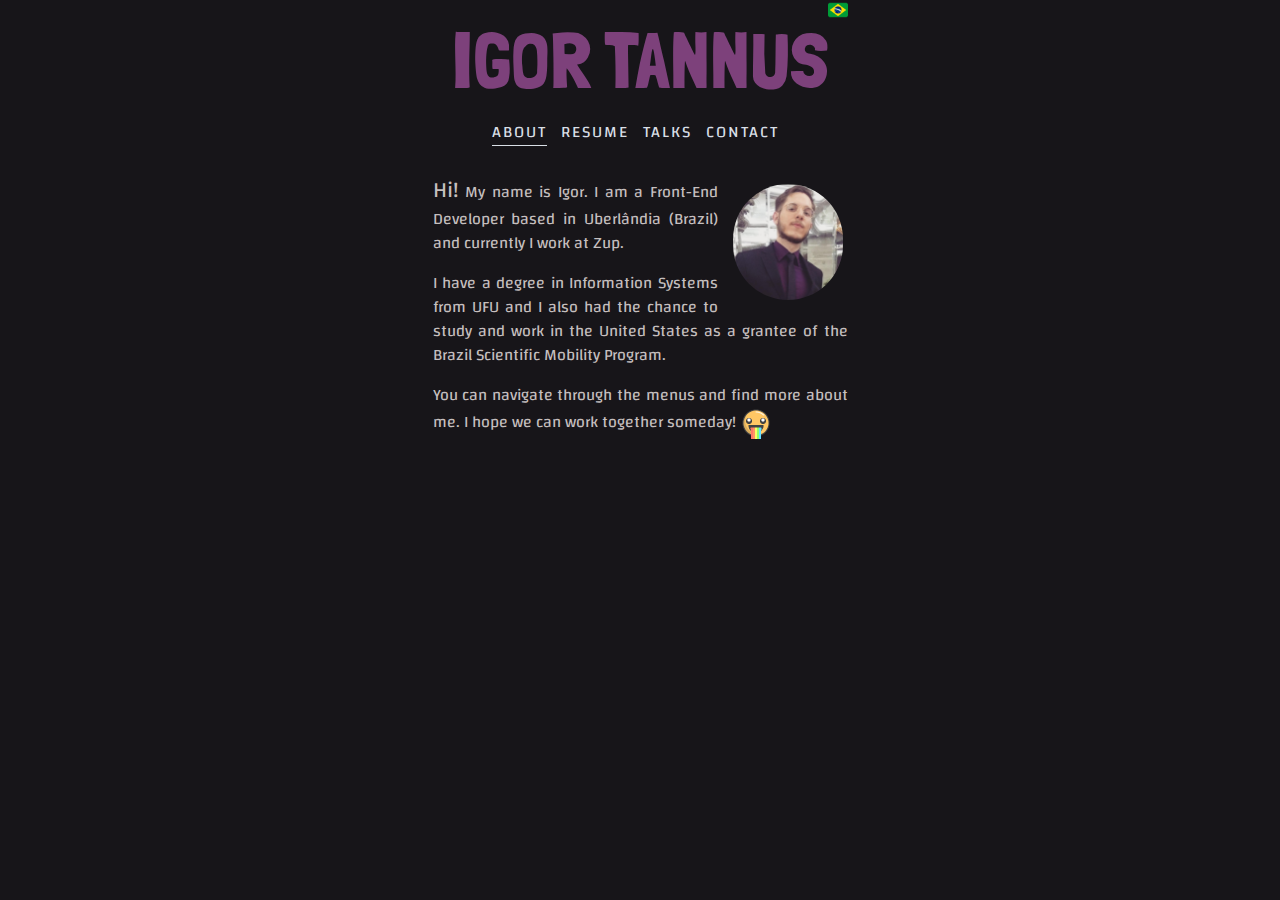
==== index.html @ 000d7cec "Updating company" ====
<!DOCTYPE html>
<html>
	<head>
		<meta charset="utf-8"/>
		<meta name="viewport" content="width=device-width, initial-scale=1, shrink-to-fit=yes"/>
		<meta name="theme-color" content="#171519"/>
		<title>IGOR TANNUS</title>
		<link href="resources/bootstrap/css/bootstrap.min.css" rel="stylesheet">
		<link href="resources/font-awesome/css/font-awesome.min.css" rel="stylesheet">
		<link href="resources/css/styles.css" rel="stylesheet">
		<link href="https://fonts.googleapis.com/css?family=Changa:400,500|Londrina+Solid:400,900" rel="stylesheet">
		<link rel="icon" href="images/favicon.png" sizes="16x16" type="image/png">
		<!-- <link href="https://fonts.googleapis.com/css?family=Hammersmith+One|Kreon" rel="stylesheet"> -->
		<!-- Global site tag (gtag.js) - Google Analytics -->
		<script async src="https://www.googletagmanager.com/gtag/js?id=UA-114523159-1"></script>
		<script>
		  window.dataLayer = window.dataLayer || [];
		  function gtag(){dataLayer.push(arguments);}
		  gtag('js', new Date());

		  gtag('config', 'UA-114523159-1');
		</script>
	</head>
	<body>
		<div class="container">
			<div class="col-lg-12 col-md-12 col-sm-12 col-xs-12 title">
				<a href="br/index.html"><img src="images/br.png" class="lang"/></a>
				<p class="text-center">IGOR TANNUS</p>
			</div>
			<ul class="menu text-center">
				<li class="active"><a href="index.html" data-menu="about">ABOUT</a></li>
				<li><a href="resume.html" data-menu="resume">RESUME</a></li>
				<li><a href="talks.html" data-menu="talks">TALKS</a></li>
				<li><a href="contact.html" data-menu="contact">CONTACT</a></li>
			</ul>
			<div class="content full">
				<img src="images/igor.png" class="photo"/>
				<p><span>Hi!</span> My name is Igor. I am a Front-End Developer based in Uberlândia (Brazil) and currently I work at Zup. </p>
					
				<p>I have a degree in Information Systems from UFU and  I also had the chance to study and work in the United 
					States as a grantee of the Brazil Scientific Mobility Program.</p>

				<p>You can navigate through the menus and find more about me. 
					I hope we can work together someday! <img src="images/favicon.png" /></p>
			</div>
			<div class="content nutshell">
				<img src="images/igor.png" class="photo"/>
				<p><span>Hi!</span> My name is Igor. I am a Front-End Developer based in Uberlândia (Brazil).</p>
				<p>I have a degree in Information Systems from UFU and currently I work at Zup.</p>
				<!-- <p class="showFull"><i class="fa fa-plus-circle"></i> [show full welcome message]</p> -->
				<p>You can navigate through the menus and find more about me. 
					I hope we can work together soon! <img src="images/favicon.png" /></p>
			</div>
		</div>
		<script src="resources/jquery/jquery.min.js"></script>
		<script src="resources/bootstrap/js/bootstrap.bundle.min.js"></script>
		<script src="resources/js/scripts.js"></script>
	</body>
</html>
---- resources/css/styles.css ----
body {
    font-family: 'Changa', sans-serif;
    background: #171519;
    padding:0;
    margin:0;
    color: #c5bfbf;
}

a {
    color: #344d69;
}

a:hover {
    color: #d9dfe6;
    text-decoration: none;
}

section p {
    font-weight: 500;
    color: #7d417b;
}

section h1 {
    font-size: 23px;
    font-variant: small-caps;
    letter-spacing: 2px;
    margin-top: 25px;
}

.content li {
    margin: 10px 0;
}

.content p span {
    font-size: 22px;
}

.title p {
    font-family: 'Londrina Solid', cursive;
    font-size: 80px;
    color: #7d417b;
    margin-bottom: 0;
}

.hide {
    display: none;
}

.show {
    display: block;
}

.content{
    margin: 30px 0 50px 0;
    text-align: justify;
}

.photo {
    float: right;
    width: 110px;
    border-radius: 60px;
    margin: 10px 5px 8px 15px;
}

.menu {
    padding: 0;
}

.menu li {
    display: inline;
    letter-spacing: 2px;
    padding-right: 10px;
}

.menu li a, .menu li a:hover {
    color: #d9dfe6;
    text-decoration: none;
    display: inline-block;
    position: relative;
}

.menu li a:after {
    content: '';
    position: absolute;
    left: 0;
    display: inline-block;
    height: 1em;
    width: 100%;
    border-bottom: 1px solid;
    margin-top: 10px;
    opacity: 0;
	-webkit-transition: opacity 0.35s, -webkit-transform 0.35s;
	transition: opacity 0.35s, transform 0.35s;
	-webkit-transform: scale(0,1);
	transform: scale(0,1);
}

.menu li a:hover:after, .menu .active a:after {
    opacity: 1;
	-webkit-transform: scale(1);
	transform: scale(1);
}

.content.nutshell {
    display: none;
}

.fa-plus-circle:before {
    color: #6ba796;
}

.showFull {
    cursor: pointer;
    color: #9c9c9c;
}

.bg-blue {
    background-color: #7d417b !important;
    color: #c5bfbf;
}

.lang {
    width: 20px;
    position: absolute;
    right: 0;
}

@media screen and (min-width: 390px) {
    .container {
        max-width: 445px !important;
    }
}

@media screen and (max-width: 576px) {
    .row.skills > div:nth-child(3), .row.skills > div:nth-child(4) {
        margin-top: 20px;
    }
}

@media screen and (max-width: 450px) {
    .photo {
        float: none;
        display: block;
        margin: 0 auto;
        margin-bottom: 15px;
    }

    .title p {
        font-size: 50px;
    }
    
    .content {
        margin: 15px 0 50px 0;
    }

    .content.full {
        display: none;
    }

    .content.nutshell {
        display: block;
    }
}

@media screen and (max-width: 370px) {
    .menu li a {
        font-size: 12px;
    }
}

@media screen and (max-width: 310px) {
    .menu li {
        display: block;
        margin-top: 6px;
    }

    .menu li a {
        font-size: 15px;
    }
}
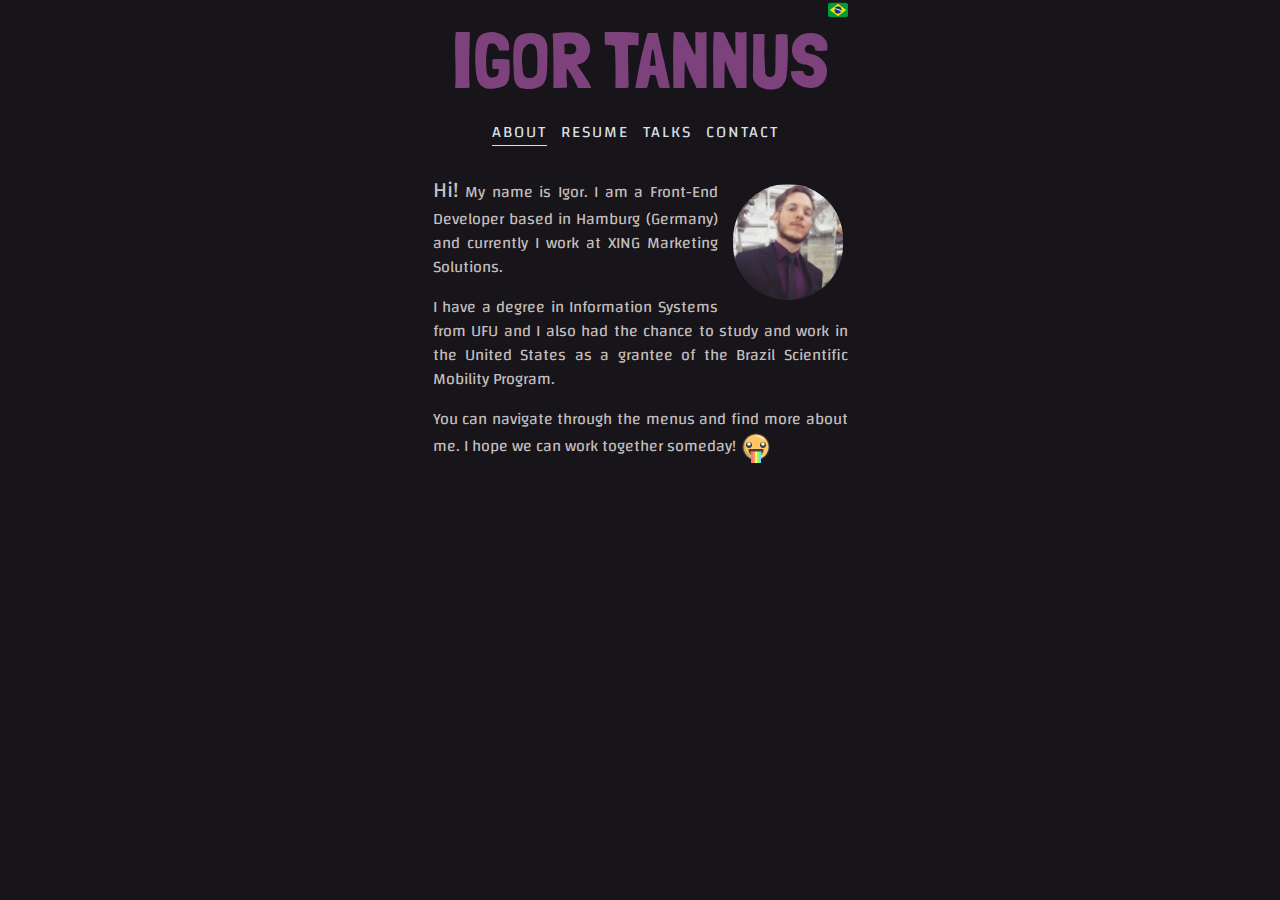
==== commit fbed2bc0: "Update index.html" ====
--- a/index.html
+++ b/index.html
@@ -35,7 +35,7 @@
 			</ul>
 			<div class="content full">
 				<img src="images/igor.png" class="photo"/>
-				<p><span>Hi!</span> My name is Igor. I am a Front-End Developer based in Uberlândia (Brazil) and currently I work at Zup. </p>
+				<p><span>Hi!</span> My name is Igor. I am a Front-End Developer based in Hamburg (Germany) and currently I work at XING Marketing Solutions. </p>
 					
 				<p>I have a degree in Information Systems from UFU and  I also had the chance to study and work in the United 
 					States as a grantee of the Brazil Scientific Mobility Program.</p>
@@ -45,8 +45,8 @@
 			</div>
 			<div class="content nutshell">
 				<img src="images/igor.png" class="photo"/>
-				<p><span>Hi!</span> My name is Igor. I am a Front-End Developer based in Uberlândia (Brazil).</p>
-				<p>I have a degree in Information Systems from UFU and currently I work at Zup.</p>
+				<p><span>Hi!</span> My name is Igor. I am a Front-End Developer based in Hamburg (Germany).</p>
+				<p>I have a degree in Information Systems from UFU and currently I work at XING Marketing Solutions.</p>
 				<!-- <p class="showFull"><i class="fa fa-plus-circle"></i> [show full welcome message]</p> -->
 				<p>You can navigate through the menus and find more about me. 
 					I hope we can work together soon! <img src="images/favicon.png" /></p>
--- a/resources/css/styles.css
+++ b/resources/css/styles.css
@@ -177,4 +177,4 @@
     .menu li a {
         font-size: 15px;
     }
-}+}
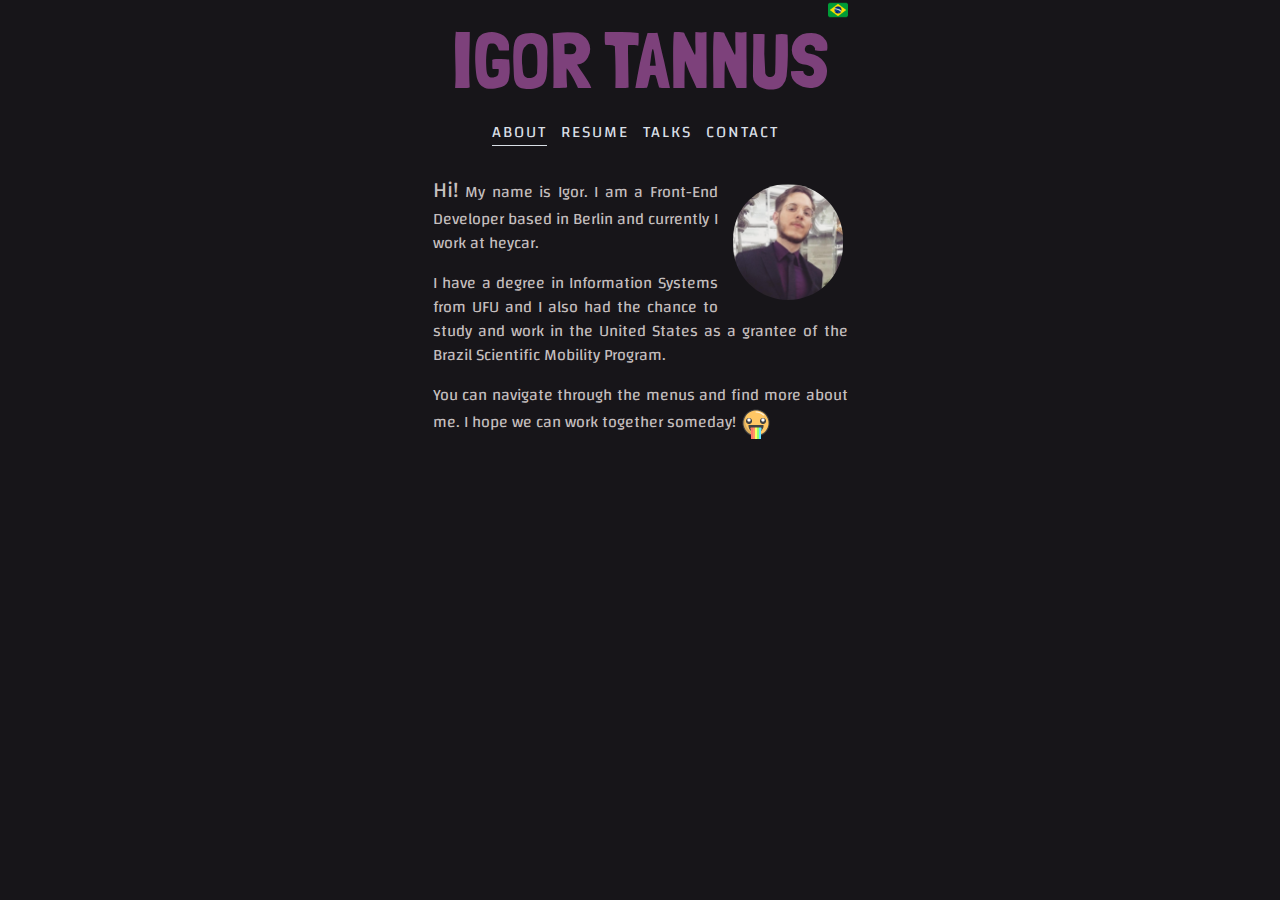
==== commit 72365263: "Update index.html" ====
--- a/index.html
+++ b/index.html
@@ -35,7 +35,7 @@
 			</ul>
 			<div class="content full">
 				<img src="images/igor.png" class="photo"/>
-				<p><span>Hi!</span> My name is Igor. I am a Front-End Developer based in Hamburg (Germany) and currently I work at XING Marketing Solutions. </p>
+				<p><span>Hi!</span> My name is Igor. I am a Front-End Developer based in Berlin and currently I work at heycar. </p>
 					
 				<p>I have a degree in Information Systems from UFU and  I also had the chance to study and work in the United 
 					States as a grantee of the Brazil Scientific Mobility Program.</p>
@@ -45,8 +45,8 @@
 			</div>
 			<div class="content nutshell">
 				<img src="images/igor.png" class="photo"/>
-				<p><span>Hi!</span> My name is Igor. I am a Front-End Developer based in Hamburg (Germany).</p>
-				<p>I have a degree in Information Systems from UFU and currently I work at XING Marketing Solutions.</p>
+				<p><span>Hi!</span> My name is Igor. I am a Front-End Developer based in Berlin.</p>
+				<p>I have a degree in Information Systems from UFU and currently I work at heycar.</p>
 				<!-- <p class="showFull"><i class="fa fa-plus-circle"></i> [show full welcome message]</p> -->
 				<p>You can navigate through the menus and find more about me. 
 					I hope we can work together soon! <img src="images/favicon.png" /></p>
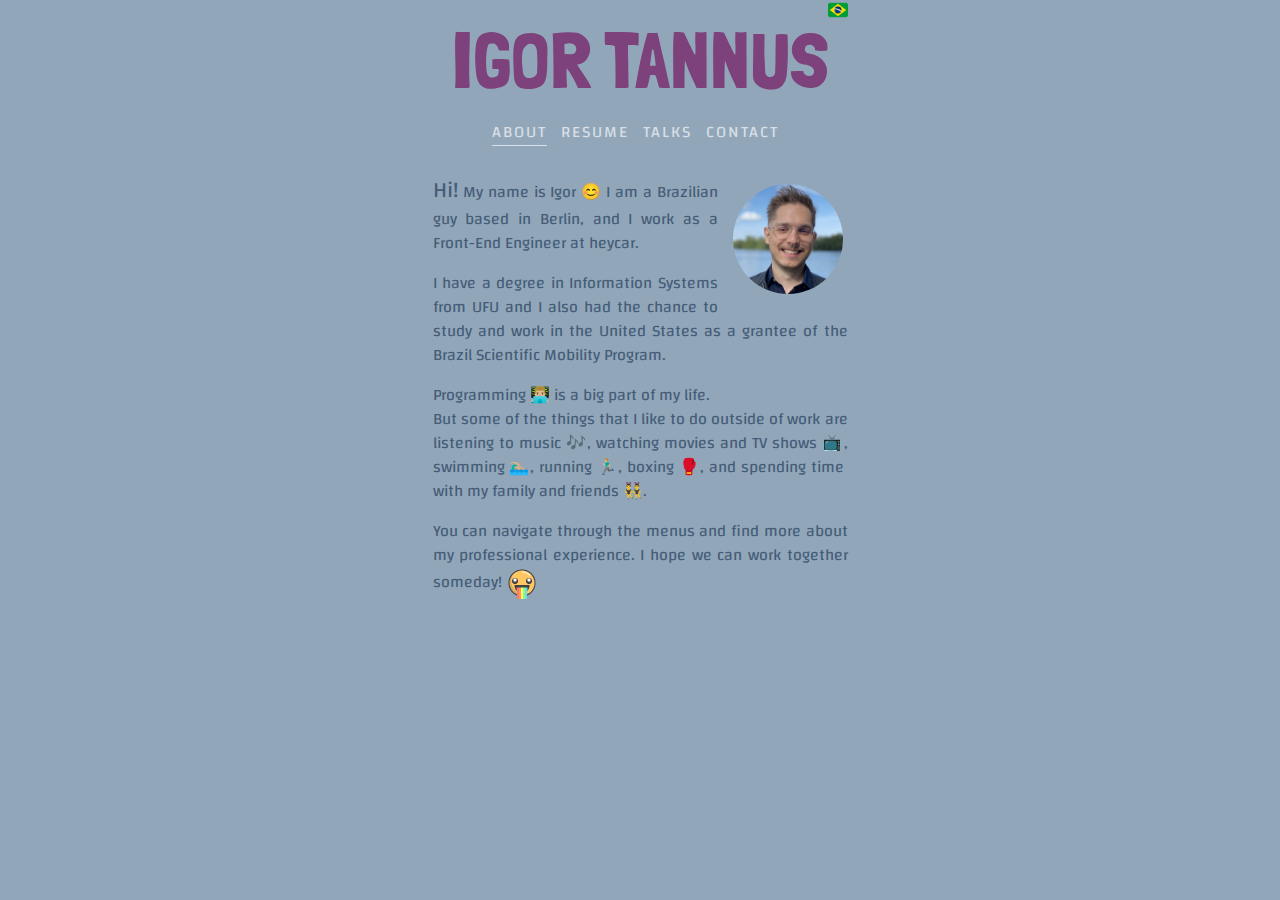
==== commit 10411c2f: "Update index.html" ====
--- a/index.html
+++ b/index.html
@@ -35,19 +35,24 @@
 			</ul>
 			<div class="content full">
 				<img src="images/igor.png" class="photo"/>
-				<p><span>Hi!</span> My name is Igor. I am a Front-End Developer based in Berlin and currently I work at heycar. </p>
+				<p><span>Hi!</span> My name is Igor 😊 I am a Brazilian guy based in Berlin, and I work as a Front-End Engineer at heycar.</p>
 					
 				<p>I have a degree in Information Systems from UFU and  I also had the chance to study and work in the United 
 					States as a grantee of the Brazil Scientific Mobility Program.</p>
+				
+				<p>Programming 👨🏼‍💻 is a big part of my life. <br/>But some of the things that I like to do outside of work are
+					listening to music 🎶, watching movies and TV shows 📺, swimming 🏊🏼‍♂️, running 🏃🏼‍♂️, boxing 🥊, and spending time with my
+					family and friends 👯‍♂️.</p>
 
-				<p>You can navigate through the menus and find more about me. 
+				<p>You can navigate through the menus and find more about my professional experience. 
 					I hope we can work together someday! <img src="images/favicon.png" /></p>
 			</div>
 			<div class="content nutshell">
 				<img src="images/igor.png" class="photo"/>
-				<p><span>Hi!</span> My name is Igor. I am a Front-End Developer based in Berlin.</p>
-				<p>I have a degree in Information Systems from UFU and currently I work at heycar.</p>
-				<!-- <p class="showFull"><i class="fa fa-plus-circle"></i> [show full welcome message]</p> -->
+				<p><span>Hi!</span> My name is Igor 😊 I am a Brazilian guy based in Berlin, and I work as a Front-End Engineer at heycar.</p>
+				<p>Programming 👨🏼‍💻 is a big part of my life. <br/>But some of the things that I like to do outside of work are
+					listening to music 🎶, watching movies and TV shows 📺, swimming 🏊🏼‍♂️, running 🏃🏼‍♂️, boxing 🥊, and spending time with my
+					family and friends 👯‍♂️.</p>
 				<p>You can navigate through the menus and find more about me. 
 					I hope we can work together soon! <img src="images/favicon.png" /></p>
 			</div>
--- a/resources/css/styles.css
+++ b/resources/css/styles.css
@@ -1,13 +1,18 @@
 body {
     font-family: 'Changa', sans-serif;
-    background: #171519;
     padding:0;
     margin:0;
-    color: #c5bfbf;
+    background: #91a7b9;
+    color: #455c78;
+    <!-- Dark mode -->
+    /* background: #171519;
+    color: #c5bfbf; */
 }
 
 a {
-    color: #344d69;
+    color: #45495a;
+    <!-- Dark mode -->
+    /* color: #344d69; */
 }
 
 a:hover {
@@ -125,6 +130,10 @@
     right: 0;
 }
 
+.progress {
+    background-color: #d2dae2;
+}
+
 @media screen and (min-width: 390px) {
     .container {
         max-width: 445px !important;
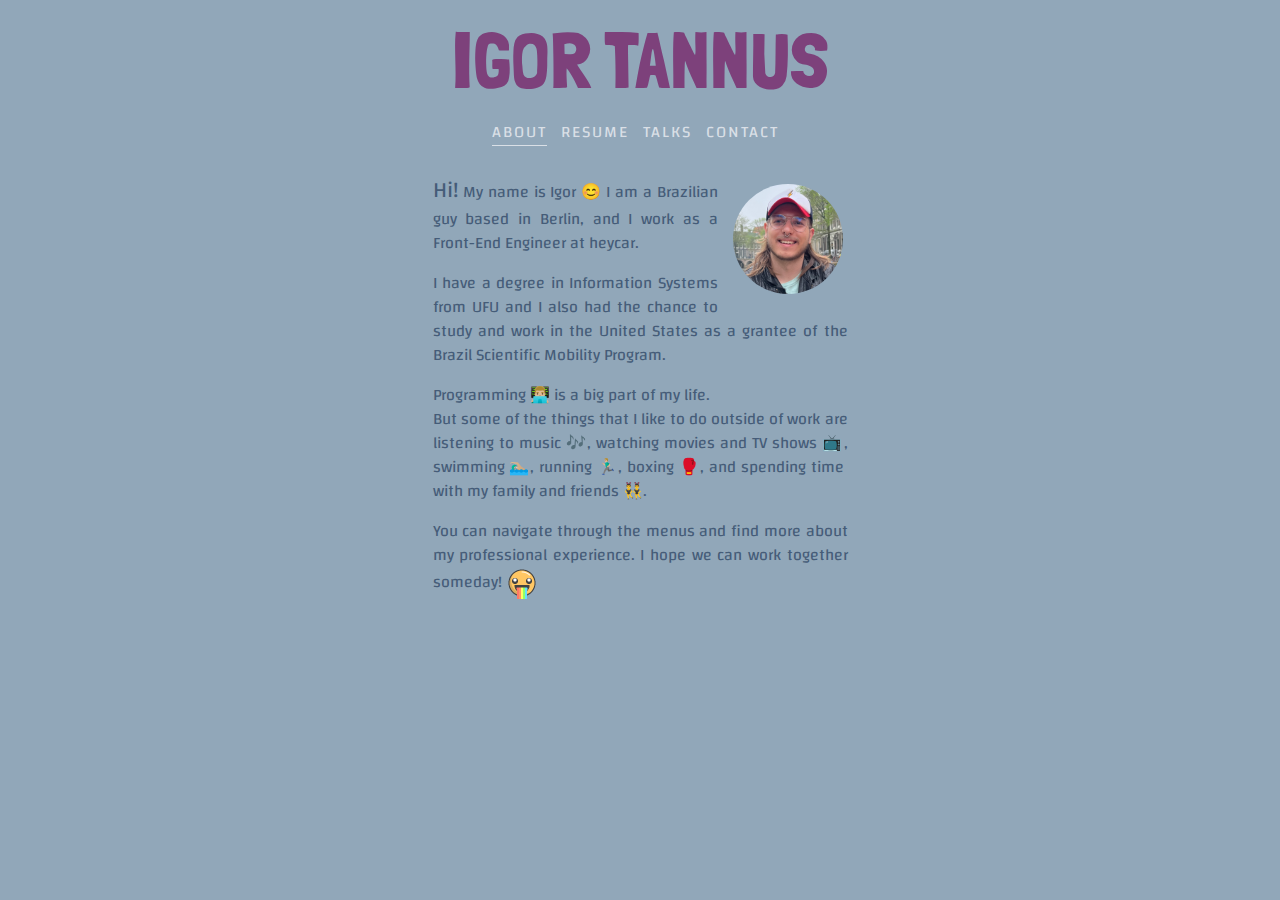
==== commit 88462745: "Update index.html" ====
--- a/index.html
+++ b/index.html
@@ -24,7 +24,7 @@
 	<body>
 		<div class="container">
 			<div class="col-lg-12 col-md-12 col-sm-12 col-xs-12 title">
-				<a href="br/index.html"><img src="images/br.png" class="lang"/></a>
+<!-- 				<a href="br/index.html"><img src="images/br.png" class="lang"/></a> -->
 				<p class="text-center">IGOR TANNUS</p>
 			</div>
 			<ul class="menu text-center">
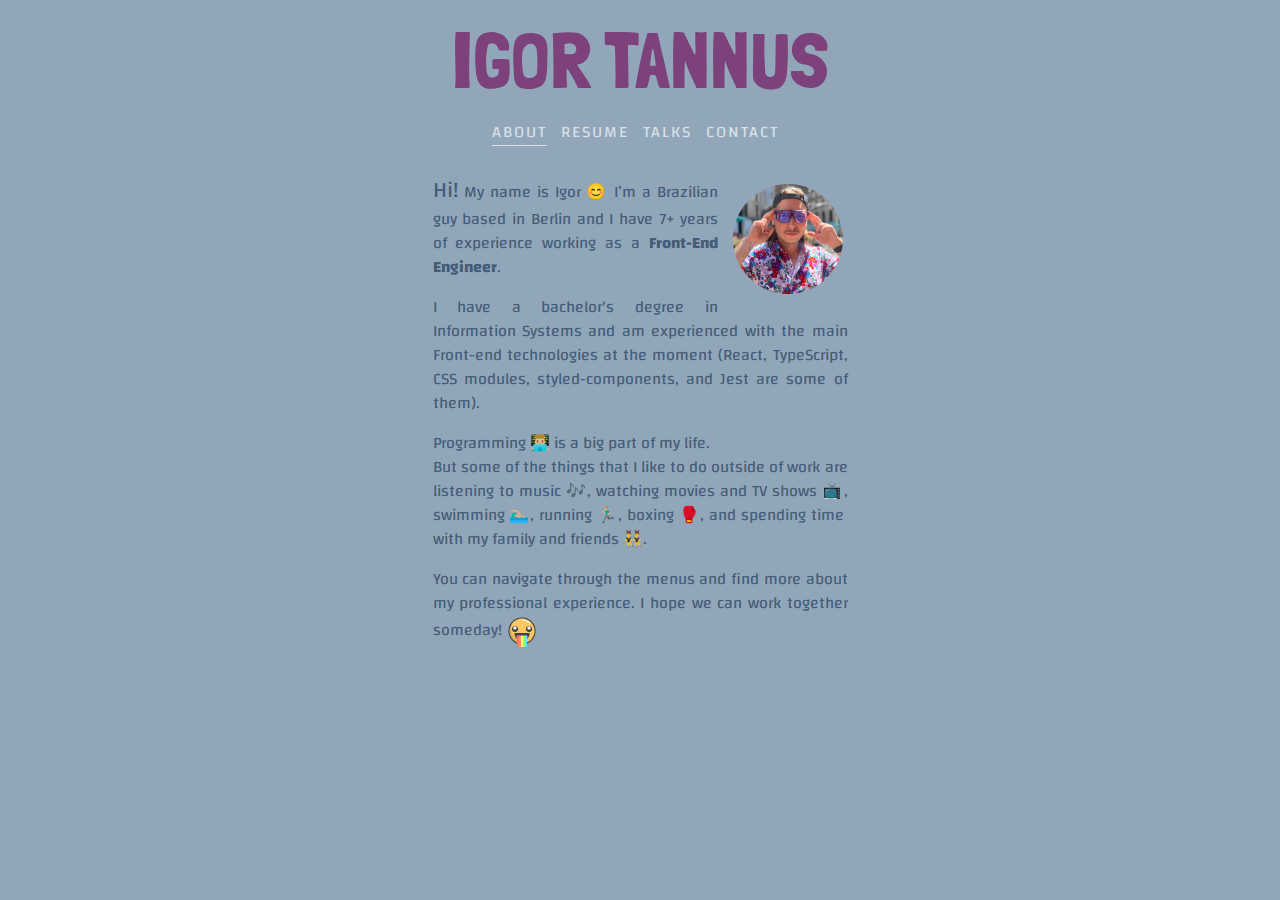
==== commit cb772143: "Update index.html" ====
--- a/index.html
+++ b/index.html
@@ -35,10 +35,9 @@
 			</ul>
 			<div class="content full">
 				<img src="images/igor.png" class="photo"/>
-				<p><span>Hi!</span> My name is Igor 😊 I am a Brazilian guy based in Berlin, and I work as a Front-End Engineer at heycar.</p>
+				<p><span>Hi!</span> My name is Igor 😊 I’m a Brazilian guy based in Berlin and I have 7+ years of experience working as a <strong>Front-End Engineer</strong>.</p>
 					
-				<p>I have a degree in Information Systems from UFU and  I also had the chance to study and work in the United 
-					States as a grantee of the Brazil Scientific Mobility Program.</p>
+				<p>I have a bachelor's degree in Information Systems and am experienced with the main Front-end technologies at the moment (React, TypeScript, CSS modules, styled-components, and Jest are some of them).</p>
 				
 				<p>Programming 👨🏼‍💻 is a big part of my life. <br/>But some of the things that I like to do outside of work are
 					listening to music 🎶, watching movies and TV shows 📺, swimming 🏊🏼‍♂️, running 🏃🏼‍♂️, boxing 🥊, and spending time with my
@@ -49,7 +48,7 @@
 			</div>
 			<div class="content nutshell">
 				<img src="images/igor.png" class="photo"/>
-				<p><span>Hi!</span> My name is Igor 😊 I am a Brazilian guy based in Berlin, and I work as a Front-End Engineer at heycar.</p>
+				<p><span>Hi!</span> I’m a Brazilian guy based in Berlin and I have 7+ years of experience working as a <strong>Front-End Engineer</strong>.</p>
 				<p>Programming 👨🏼‍💻 is a big part of my life. <br/>But some of the things that I like to do outside of work are
 					listening to music 🎶, watching movies and TV shows 📺, swimming 🏊🏼‍♂️, running 🏃🏼‍♂️, boxing 🥊, and spending time with my
 					family and friends 👯‍♂️.</p>
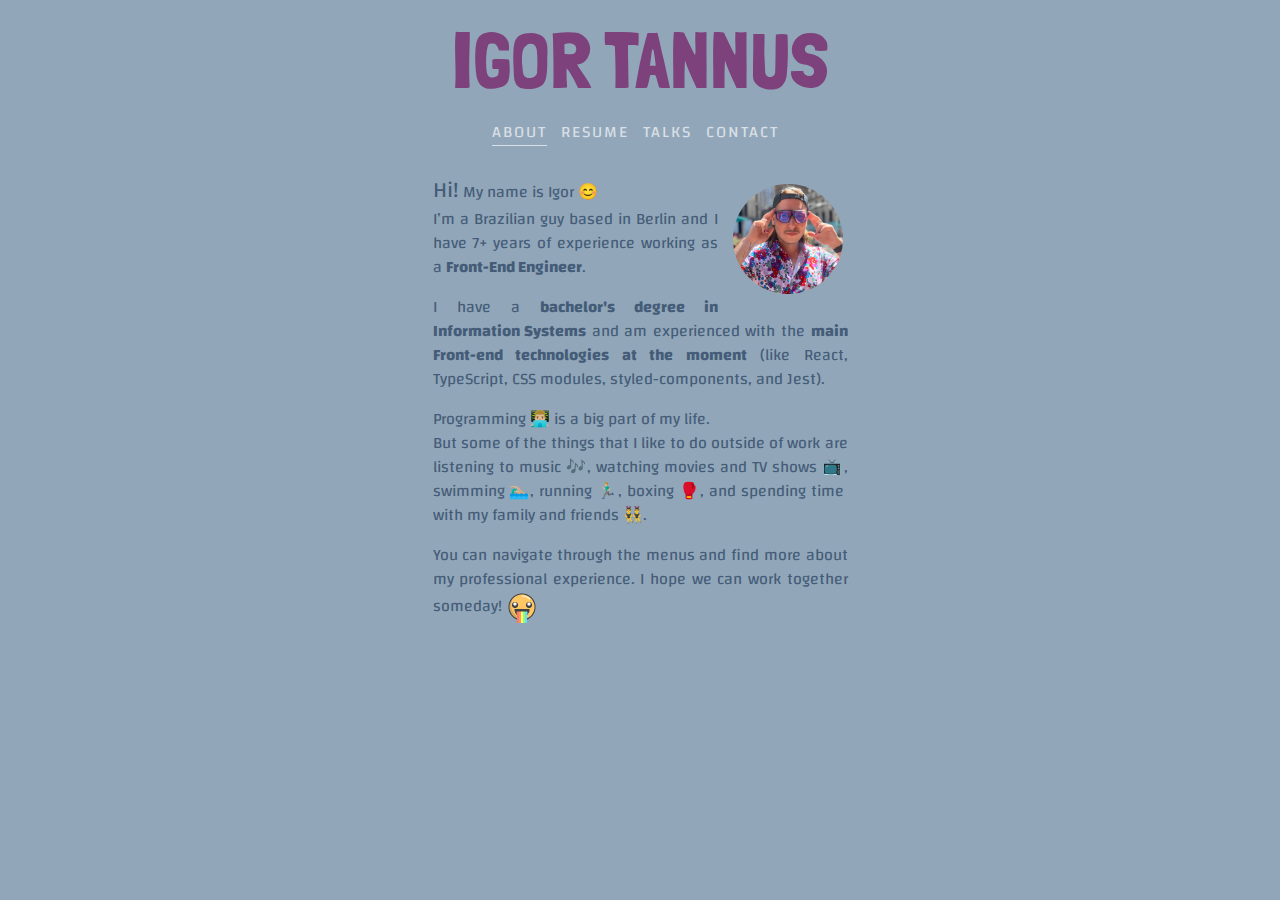
==== commit 7713a266: "Update index.html" ====
--- a/index.html
+++ b/index.html
@@ -35,9 +35,9 @@
 			</ul>
 			<div class="content full">
 				<img src="images/igor.png" class="photo"/>
-				<p><span>Hi!</span> My name is Igor 😊 I’m a Brazilian guy based in Berlin and I have 7+ years of experience working as a <strong>Front-End Engineer</strong>.</p>
+				<p><span>Hi!</span> My name is Igor 😊 <br/>I’m a Brazilian guy based in Berlin and I have 7+ years of experience working as a <strong>Front-End Engineer</strong>.</p>
 					
-				<p>I have a bachelor's degree in Information Systems and am experienced with the main Front-end technologies at the moment (React, TypeScript, CSS modules, styled-components, and Jest are some of them).</p>
+				<p>I have a <strong>bachelor's degree in Information Systems</strong> and am experienced with the <strong>main Front-end technologies at the moment</strong> (like React, TypeScript, CSS modules, styled-components, and Jest).</p>
 				
 				<p>Programming 👨🏼‍💻 is a big part of my life. <br/>But some of the things that I like to do outside of work are
 					listening to music 🎶, watching movies and TV shows 📺, swimming 🏊🏼‍♂️, running 🏃🏼‍♂️, boxing 🥊, and spending time with my
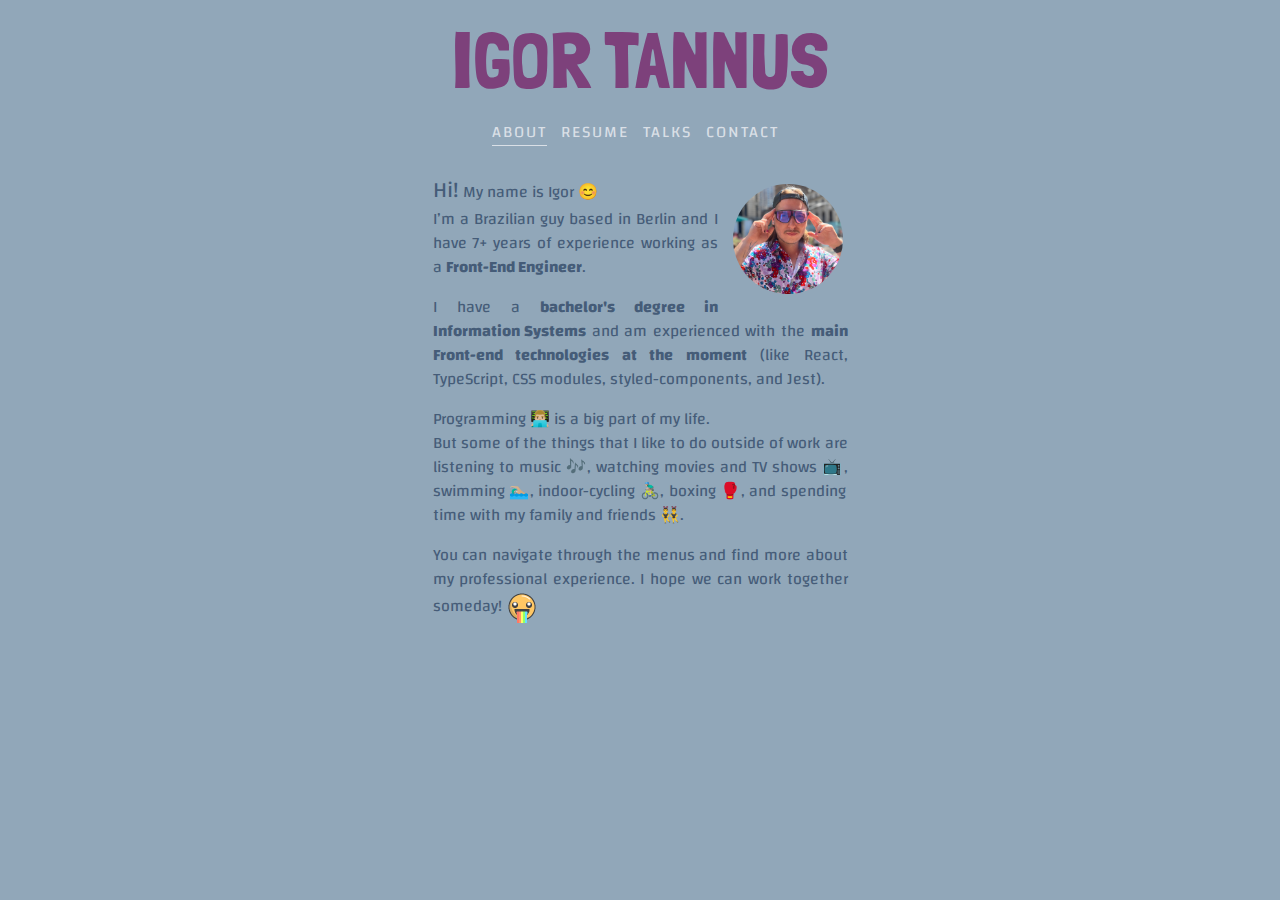
==== commit 4b02c419: "change intro text" ====
--- a/index.html
+++ b/index.html
@@ -40,7 +40,7 @@
 				<p>I have a <strong>bachelor's degree in Information Systems</strong> and am experienced with the <strong>main Front-end technologies at the moment</strong> (like React, TypeScript, CSS modules, styled-components, and Jest).</p>
 				
 				<p>Programming 👨🏼‍💻 is a big part of my life. <br/>But some of the things that I like to do outside of work are
-					listening to music 🎶, watching movies and TV shows 📺, swimming 🏊🏼‍♂️, running 🏃🏼‍♂️, boxing 🥊, and spending time with my
+					listening to music 🎶, watching movies and TV shows 📺, swimming 🏊🏼‍♂️, indoor-cycling 🚴🏼‍♂️, boxing 🥊, and spending time with my
 					family and friends 👯‍♂️.</p>
 
 				<p>You can navigate through the menus and find more about my professional experience. 
@@ -50,7 +50,7 @@
 				<img src="images/igor.png" class="photo"/>
 				<p><span>Hi!</span> I’m a Brazilian guy based in Berlin and I have 7+ years of experience working as a <strong>Front-End Engineer</strong>.</p>
 				<p>Programming 👨🏼‍💻 is a big part of my life. <br/>But some of the things that I like to do outside of work are
-					listening to music 🎶, watching movies and TV shows 📺, swimming 🏊🏼‍♂️, running 🏃🏼‍♂️, boxing 🥊, and spending time with my
+					listening to music 🎶, watching movies and TV shows 📺, swimming 🏊🏼‍♂️, indoor-cycling 🚴🏼‍♂️, boxing 🥊, and spending time with my
 					family and friends 👯‍♂️.</p>
 				<p>You can navigate through the menus and find more about me. 
 					I hope we can work together soon! <img src="images/favicon.png" /></p>
